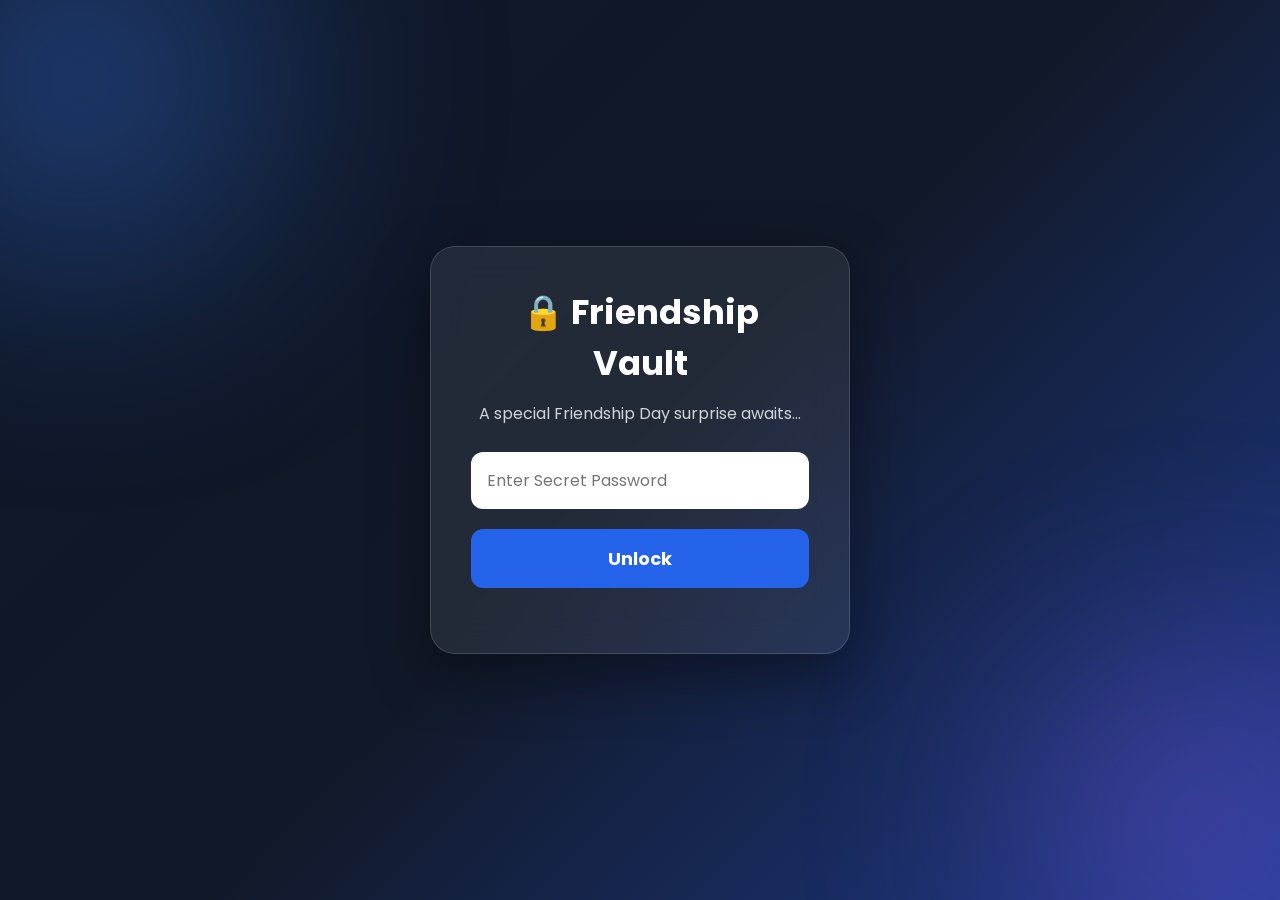
==== index.html @ 86f54b70 "Rename Index.html to index.html" ====
<!DOCTYPE html>
<html lang="en">
<head>
<meta charset="UTF-8">
<meta name="viewport" content="width=device-width, initial-scale=1.0">
<title>Friendship Vault</title>

<link rel="stylesheet" href="style.css">

<link href="https://fonts.googleapis.com/css2?family=Poppins:wght@300;400;600;700&display=swap" rel="stylesheet">

<link rel="stylesheet"
href="https://cdnjs.cloudflare.com/ajax/libs/font-awesome/6.7.2/css/all.min.css">

</head>

<body>

<div class="background"></div>

<div class="login-box">

<h1>🔒 Friendship Vault</h1>

<p>
A special Friendship Day surprise awaits...
</p>

<input
type="password"
id="password"
placeholder="Enter Secret Password">

<button onclick="checkPassword()">

Unlock

</button>

<p id="error"></p>

</div>

<script src="script.js"></script>

</body>
  </html>
---- style.css ----
*{
margin:0;
padding:0;
box-sizing:border-box;
font-family:'Poppins',sans-serif;
}

body{
height:100vh;
display:flex;
justify-content:center;
align-items:center;
overflow:hidden;
background:#050816;
}

.background{
position:fixed;
top:0;
left:0;
width:100%;
height:100%;
background:
linear-gradient(135deg,#0f172a,#111827,#1e3a8a);
z-index:-2;
}

.background::before{
content:"";
position:absolute;
width:400px;
height:400px;
background:#3b82f6;
border-radius:50%;
top:-120px;
left:-120px;
filter:blur(120px);
opacity:.35;
}

.background::after{
content:"";
position:absolute;
width:350px;
height:350px;
background:#8b5cf6;
border-radius:50%;
bottom:-100px;
right:-100px;
filter:blur(120px);
opacity:.35;
}

.login-box{
width:90%;
max-width:420px;
padding:40px;
text-align:center;
background:rgba(255,255,255,.08);
border:1px solid rgba(255,255,255,.15);
backdrop-filter:blur(18px);
border-radius:25px;
box-shadow:0 20px 60px rgba(0,0,0,.4);
animation:fadeUp 1s ease;
}

.login-box h1{
font-size:34px;
color:#fff;
margin-bottom:12px;
}

.login-box p{
color:#d1d5db;
margin-bottom:25px;
line-height:1.6;
}

.login-box input{
width:100%;
padding:16px;
border:none;
outline:none;
border-radius:12px;
font-size:16px;
margin-bottom:20px;
background:#fff;
}

.login-box button{
width:100%;
padding:16px;
border:none;
border-radius:12px;
background:#2563eb;
color:#fff;
font-size:18px;
font-weight:700;
cursor:pointer;
transition:.3s;
}

.login-box button:hover{
background:#1d4ed8;
transform:translateY(-2px);
}

#error{
margin-top:15px;
color:#ff6b6b;
font-weight:600;
}

@keyframes fadeUp{
from{
opacity:0;
transform:translateY(40px);
}
to{
opacity:1;
transform:translateY(0);
}
}

@media(max-width:600px){

.login-box{
padding:30px 25px;
}

.login-box h1{
font-size:28px;
}

  }
.choose-container{
min-height:100vh;
display:flex;
flex-direction:column;
justify-content:center;
align-items:center;
padding:40px;
text-align:center;
}

.cards{
display:grid;
grid-template-columns:repeat(auto-fit,minmax(220px,1fr));
gap:20px;
width:100%;
max-width:900px;
margin-top:40px;
}

.card{
background:rgba(255,255,255,.08);
backdrop-filter:blur(15px);
padding:30px;
border-radius:20px;
text-decoration:none;
color:white;
font-size:22px;
font-weight:600;
transition:.3s;
border:1px solid rgba(255,255,255,.15);
}

.card:hover{
transform:translateY(-8px);
background:#2563eb;
  }
.friend-page{

padding:70px 8%;
text-align:center;

}

.friend-page h1{

font-size:42px;
margin-bottom:20px;

}

.subtitle{

font-size:18px;
color:#ddd;
margin-bottom:40px;

}

.gallery{

display:grid;

grid-template-columns:repeat(auto-fit,minmax(240px,1fr));

gap:20px;

margin-bottom:40px;

}

.gallery img{

width:100%;

border-radius:18px;

transition:.4s;

box-shadow:0 15px 35px rgba(0,0,0,.3);

}

.gallery img:hover{

transform:scale(1.05);

}

.message{

max-width:800px;

margin:auto;

background:rgba(255,255,255,.08);

padding:30px;

border-radius:20px;

backdrop-filter:blur(10px);

}

.back-btn{

display:inline-block;

margin-top:40px;

padding:14px 30px;

background:#2563eb;

color:white;

text-decoration:none;

border-radius:12px;

font-weight:600;

}
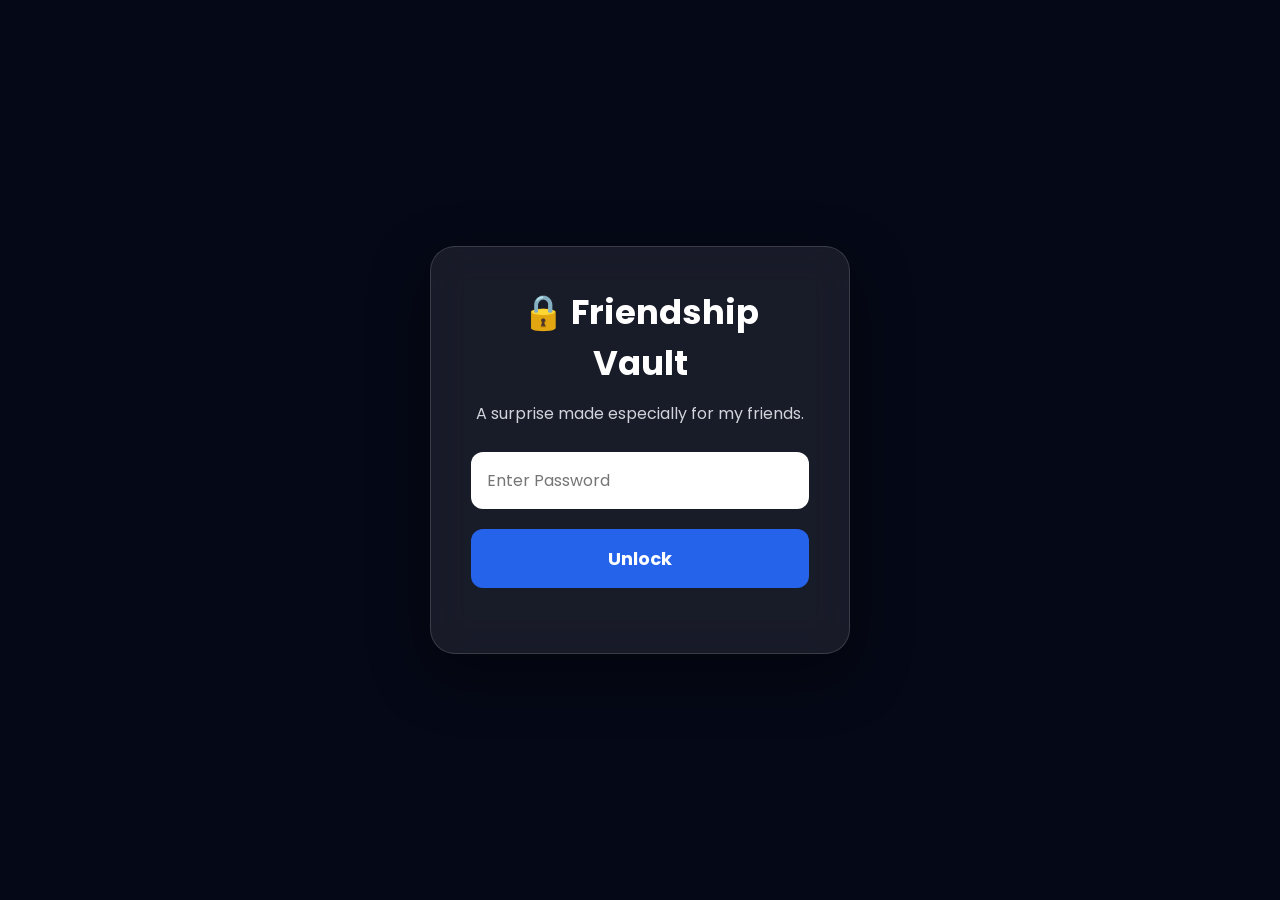
==== commit fa4730e9: "Refactor index.html for clarity and structure" ====
--- a/index.html
+++ b/index.html
@@ -5,43 +5,40 @@
 <meta name="viewport" content="width=device-width, initial-scale=1.0">
 <title>Friendship Vault</title>
 
-<link rel="stylesheet" href="style.css">
-
+<link rel="preconnect" href="https://fonts.googleapis.com">
 <link href="https://fonts.googleapis.com/css2?family=Poppins:wght@300;400;600;700&display=swap" rel="stylesheet">
 
-<link rel="stylesheet"
-href="https://cdnjs.cloudflare.com/ajax/libs/font-awesome/6.7.2/css/all.min.css">
-
+<link rel="stylesheet" href="style.css">
 </head>
 
 <body>
 
-<div class="background"></div>
+<div class="bg"></div>
 
 <div class="login-box">
 
 <h1>🔒 Friendship Vault</h1>
 
 <p>
-A special Friendship Day surprise awaits...
+A surprise made especially for my friends.
 </p>
 
 <input
 type="password"
 id="password"
-placeholder="Enter Secret Password">
+placeholder="Enter Password">
 
-<button onclick="checkPassword()">
+<button onclick="unlockVault()">
 
 Unlock
 
 </button>
 
-<p id="error"></p>
+<p id="message"></p>
 
 </div>
 
 <script src="script.js"></script>
 
 </body>
-  </html>
+</html>
